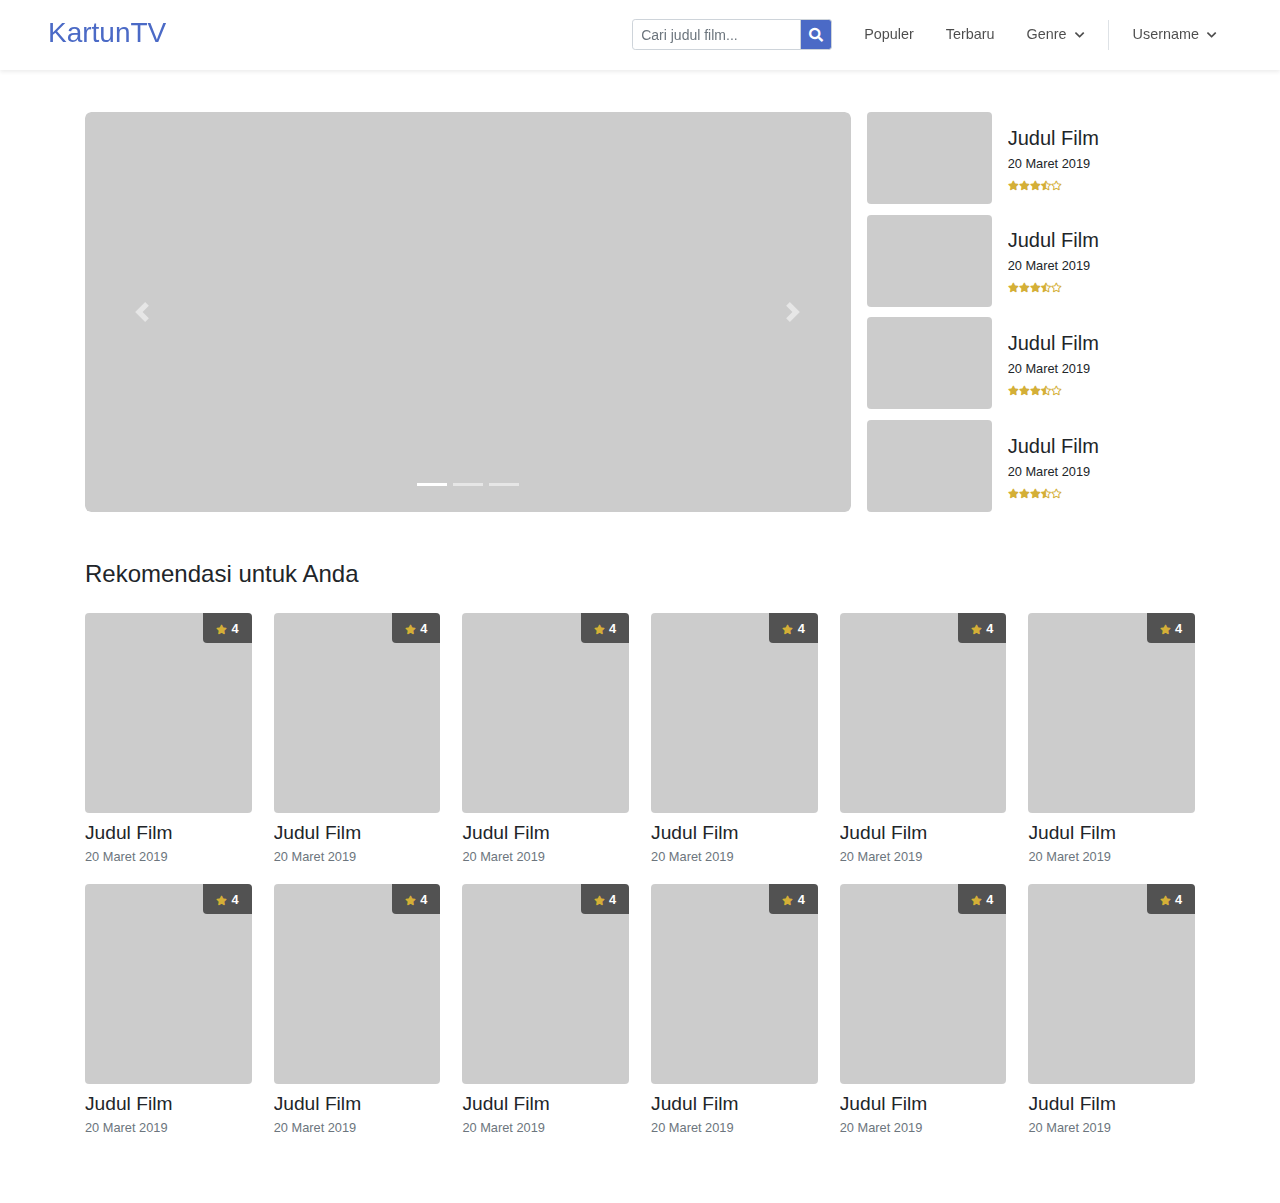
==== beranda.html @ fc555f21 "responsive feaetured movie" ====
<!DOCTYPE html>
<html lang="en">
<head>
    <meta charset="UTF-8">
    <meta name="viewport" content="width=device-width, initial-scale=1.0">
    <meta http-equiv="X-UA-Compatible" content="ie=edge">
    <title>KartunTV</title>
    <link rel="stylesheet" href="assets/css/bootstrap.min.css">
    <link rel="stylesheet" href="assets/css/fontawesome-all.css">
    <link rel="stylesheet" href="assets/css/style.css">
    <link rel="stylesheet" href="assets/css/beranda.css">
</head>
<body>
    <nav class="header shadow-sm position-fixed w-100">
        <div class="d-flex justify-content-between align-items-center px-md-5 pl-3 pr-2">
            <a href="#" class="title text-custom mb-1">KartunTV</a>
            <div class="nav align-items-center d-flex">
                <div class="input-group input-group-sm search-input mr-3 d-md-flex d-none">
                    <input type="text" class="form-control" placeholder="Cari judul film...">
                    <div class="input-group-append">
                        <span class="input-group-text bg-custom text-white">
                            <i class="fas fa-search"></i>
                        </span>
                    </div>
                </div>
                <button class="btn d-block d-md-none">
                    <i class="fas fa-search text-custom"></i>
                </button>
                <a href="#" class="link px-3 py-4 d-none d-lg-block">Populer</a>
                <a href="#" class="link px-3 py-4 d-none d-lg-block">Terbaru</a>
                <div class="link dropdown px-3 py-4 d-none d-lg-block">
                    <span>Genre</span>
                    <i class="fas fa-chevron-down fa-xs ml-1"></i>
                    <div class="item shadow-sm">
                        <a href="#" class="dropdown-link px-4 py-2 border-top">Aksi</a>
                        <a href="#" class="dropdown-link px-4 py-2 border-top">Komedi</a>
                        <a href="#" class="dropdown-link px-4 py-2 border-top">Edukasi</a>
                    </div>
                </div>
                <div class="divider border-right mx-2"></div>
                <div class="link dropdown px-3 py-4">
                    <span>Username</span>
                    <i class="fas fa-chevron-down fa-xs ml-1"></i>
                    <div class="item shadow-sm">
                        <a href="#" class="dropdown-link px-4 py-2 border-top">Pengaturan</a>
                        <a href="#" class="dropdown-link px-4 py-2 border-top">Keluar</a>
                    </div>
                </div>
                <button class="btn ml-1 d-block d-lg-none border btn-nav" onclick="toggleNav()">
                    <i class="fas fa-bars fa-lg text-custom"></i>
                </button>
            </div>
        </div>
        <div class="side-nav position-absolute border-top" id="sideNav">
            <div class="overlay position-absolute" onclick="toggleNav()"></div>
            <div class="content d-flex flex-column">
                <a href="#" class="link w-100 px-4 py-3">Populer</a>
                <a href="#" class="link w-100 px-4 py-3">Terbaru</a>
                <small class="text-muted px-4 pt-3">Genre</small>
                <a href="#" class="link w-100 pl-5 pr-4 py-3">Aksi</a>
                <a href="#" class="link w-100 pl-5 pr-4 py-3">Komedi</a>
                <a href="#" class="link w-100 pl-5 pr-4 py-3">Edukasi</a>
            </div>
        </div>
    </nav>
    <div class="featured container">
        <div class="d-flex flex-column flex-lg-row">
            <div id="featuredMovie" class="carousel slide main" data-ride="carousel">
                <ol class="carousel-indicators">
                    <li data-target="#featuredMovie" data-slide-to="0" class="active"></li>
                    <li data-target="#featuredMovie" data-slide-to="1"></li>
                    <li data-target="#featuredMovie" data-slide-to="2"></li>
                </ol>
                <div class="carousel-inner">
                    <div class="carousel-item active">
                        <div class="main bg-img w-100"
                            style="background-image: url(http://cdn1.nflximg.net/images/1557/4091557.jpg)">
                        </div>
                    </div>
                    <div class="carousel-item">
                        <div class="main bg-img w-100"
                            style="background-image: url(https://vignette.wikia.nocookie.net/nickelodeon/images/f/f8/The_Smudges_Title_Card.jpeg/revision/latest?cb=20160808200045)">
                        </div>
                    </div>
                    <div class="carousel-item">
                        <div class="main bg-img w-100"
                            style="background-image: url(http://1.bp.blogspot.com/-FWt-WCGWmu8/VaMGO7BkegI/AAAAAAAAKak/z5PeUdvuT08/s1600/tom-and-jerry-facebook-cover-01.jpg)">
                        </div>
                    </div>
                </div>
                <a class="carousel-control-prev" href="#featuredMovie" role="button" data-slide="prev">
                    <span class="carousel-control-prev-icon" aria-hidden="true"></span>
                    <span class="sr-only">Previous</span>
                </a>
                <a class="carousel-control-next" href="#featuredMovie" role="button" data-slide="next">
                    <span class="carousel-control-next-icon" aria-hidden="true"></span>
                    <span class="sr-only">Next</span>
                </a>
            </div>
            <div class="list ml-lg-3 mt-3 mt-lg-0 d-flex flex-lg-column justify-content-between flex-wrap flex-md-nowrap">
                <div class="item d-flex align-items-stretch flex-lg-row flex-column">
                    <div class="bg-img"></div>
                    <div class="overview ml-3 d-flex flex-column justify-content-center my-2">
                        <h5 class="title mb-1 text-truncate">Judul Film</h5>
                        <small class="text-truncate">20 Maret 2019</small>
                        <div class="d-flex mt-2">
                            <i class="fas fa-star star"></i>
                            <i class="fas fa-star star"></i>
                            <i class="fas fa-star star"></i>
                            <i class="fas fa-star-half-alt star"></i>
                            <i class="far fa-star star"></i>
                        </div>
                    </div>
                </div>
                <div class="item d-flex align-items-stretch flex-lg-row flex-column">
                    <div class="bg-img"></div>
                    <div class="overview ml-3 d-flex flex-column justify-content-center my-2">
                        <h5 class="title mb-1 text-truncate">Judul Film</h5>
                        <small class="text-truncate">20 Maret 2019</small>
                        <div class="d-flex mt-2">
                            <i class="fas fa-star star"></i>
                            <i class="fas fa-star star"></i>
                            <i class="fas fa-star star"></i>
                            <i class="fas fa-star-half-alt star"></i>
                            <i class="far fa-star star"></i>
                        </div>
                    </div>
                </div>
                <div class="item d-flex align-items-stretch flex-lg-row flex-column">
                    <div class="bg-img"></div>
                    <div class="overview ml-3 d-flex flex-column justify-content-center my-2">
                        <h5 class="title mb-1 text-truncate">Judul Film</h5>
                        <small class="text-truncate">20 Maret 2019</small>
                        <div class="d-flex mt-2">
                            <i class="fas fa-star star"></i>
                            <i class="fas fa-star star"></i>
                            <i class="fas fa-star star"></i>
                            <i class="fas fa-star-half-alt star"></i>
                            <i class="far fa-star star"></i>
                        </div>
                    </div>
                </div>
                <div class="item d-flex align-items-stretch flex-lg-row flex-column">
                    <div class="bg-img"></div>
                    <div class="overview ml-3 d-flex flex-column justify-content-center my-2">
                        <h5 class="title mb-1 text-truncate">Judul Film</h5>
                        <small class="text-truncate">20 Maret 2019</small>
                        <div class="d-flex mt-2">
                            <i class="fas fa-star star"></i>
                            <i class="fas fa-star star"></i>
                            <i class="fas fa-star star"></i>
                            <i class="fas fa-star-half-alt star"></i>
                            <i class="far fa-star star"></i>
                        </div>
                    </div>
                </div>
            </div>
        </div>
    </div>
    <div class="film container mt-5 mb-5">
        <h1 class="h4">Rekomendasi untuk Anda</h1>
        <div class="list d-flex flex-wrap justify-content-between mt-4">
            <div class="item mb-3">
                <div class="bg-img">
                    <div class="icon">
                        <i class="fas fa-star star"></i>
                        <small><b>4</b></small>
                    </div>
                </div>
                <h2 class="title mb-0 mt-2 text-truncate">Judul Film</h2>
                <small class="date text-muted">20 Maret 2019</small>
            </div>
            <div class="item mb-3">
                <div class="bg-img">
                    <div class="icon">
                        <i class="fas fa-star star"></i>
                        <small><b>4</b></small>
                    </div>
                </div>
                <h2 class="title mb-0 mt-2 text-truncate">Judul Film</h2>
                <small class="date text-muted">20 Maret 2019</small>
            </div>
            <div class="item mb-3">
                <div class="bg-img">
                    <div class="icon">
                        <i class="fas fa-star star"></i>
                        <small><b>4</b></small>
                    </div>
                </div>
                <h2 class="title mb-0 mt-2 text-truncate">Judul Film</h2>
                <small class="date text-muted">20 Maret 2019</small>
            </div>
            <div class="item mb-3">
                <div class="bg-img">
                    <div class="icon">
                        <i class="fas fa-star star"></i>
                        <small><b>4</b></small>
                    </div>
                </div>
                <h2 class="title mb-0 mt-2 text-truncate">Judul Film</h2>
                <small class="date text-muted">20 Maret 2019</small>
            </div>
            <div class="item mb-3">
                <div class="bg-img">
                    <div class="icon">
                        <i class="fas fa-star star"></i>
                        <small><b>4</b></small>
                    </div>
                </div>
                <h2 class="title mb-0 mt-2 text-truncate">Judul Film</h2>
                <small class="date text-muted">20 Maret 2019</small>
            </div>
            <div class="item mb-3">
                <div class="bg-img">
                    <div class="icon">
                        <i class="fas fa-star star"></i>
                        <small><b>4</b></small>
                    </div>
                </div>
                <h2 class="title mb-0 mt-2 text-truncate">Judul Film</h2>
                <small class="date text-muted">20 Maret 2019</small>
            </div>
            <div class="item mb-3">
                <div class="bg-img">
                    <div class="icon">
                        <i class="fas fa-star star"></i>
                        <small><b>4</b></small>
                    </div>
                </div>
                <h2 class="title mb-0 mt-2 text-truncate">Judul Film</h2>
                <small class="date text-muted">20 Maret 2019</small>
            </div>
            <div class="item mb-3">
                <div class="bg-img">
                    <div class="icon">
                        <i class="fas fa-star star"></i>
                        <small><b>4</b></small>
                    </div>
                </div>
                <h2 class="title mb-0 mt-2 text-truncate">Judul Film</h2>
                <small class="date text-muted">20 Maret 2019</small>
            </div>
            <div class="item mb-3">
                <div class="bg-img">
                    <div class="icon">
                        <i class="fas fa-star star"></i>
                        <small><b>4</b></small>
                    </div>
                </div>
                <h2 class="title mb-0 mt-2 text-truncate">Judul Film</h2>
                <small class="date text-muted">20 Maret 2019</small>
            </div>
            <div class="item mb-3">
                <div class="bg-img">
                    <div class="icon">
                        <i class="fas fa-star star"></i>
                        <small><b>4</b></small>
                    </div>
                </div>
                <h2 class="title mb-0 mt-2 text-truncate">Judul Film</h2>
                <small class="date text-muted">20 Maret 2019</small>
            </div>
            <div class="item mb-3">
                <div class="bg-img">
                    <div class="icon">
                        <i class="fas fa-star star"></i>
                        <small><b>4</b></small>
                    </div>
                </div>
                <h2 class="title mb-0 mt-2 text-truncate">Judul Film</h2>
                <small class="date text-muted">20 Maret 2019</small>
            </div>
            <div class="item mb-3">
                <div class="bg-img">
                    <div class="icon">
                        <i class="fas fa-star star"></i>
                        <small><b>4</b></small>
                    </div>
                </div>
                <h2 class="title mb-0 mt-2 text-truncate">Judul Film</h2>
                <small class="date text-muted">20 Maret 2019</small>
            </div>
        </div>
    </div>
    <script src="assets/js/jquery-3.4.1.min.js"></script>
    <script src="assets/js/popper.min.js"></script>
    <script src="assets/js/bootstrap.min.js"></script>
    <script src="assets/js/script.js"></script>
</body>
</html>
---- assets/css/style.css ----
:root {
    --primary-color: #4b6ac6;
}

.overlay {
    position: absolute;
    top: 0;
    left: 0;
    width: 100%;
    height: 100%;
    background-color: rgba(0, 0, 0, .4);
}

.text-custom {
    color: var(--primary-color);
}

.bg-custom {
    background-color: var(--primary-color);
}

.bg-img {
    background-size: cover;
    background-position: center;
    background-color: rgba(0,0,0,.2);
}

.star {
    font-size: .6rem;
    color:	rgb(212,175,55);
}

.star-lg {
    font-size: .8rem;
    color:	rgb(212,175,55);
}

.header {
    background-color: white;
    z-index: 98;
}

.header .title {
    font-size: 1.75rem;
    font-weight: 500;
}

.header .title:hover {
    text-decoration: none;
    color: var(--primary-color);
}

.header .link {
    font-size: .9rem;
    color: rgba(0,0,0,.7);
    cursor: pointer;
}

.header .link:hover {
    text-decoration: none;
    color: var(--primary-color);
}

.header .search-input {
    width: 200px;
}

.header .divider {
    height: 30px;
}

.header .dropdown {
    position: relative;
}

.header .dropdown .item {
    position: absolute;
    visibility: hidden;
    opacity: 0;
    transform: translateY(-6px);
    border-radius: 0 0 6px 6px;
    transition: 300ms;
    top: 100%;
    left: 0;
    right: 0;
    margin: auto;
}

.header .dropdown:hover .item {
    visibility: visible;
    opacity: 1;
    transform: translateY(0);
    background-color: white;
}

.header .dropdown-link {
    display: block;
    color: rgba(0,0,0,.7);
}

.header .dropdown-link:hover {
    text-decoration: none;
    color: var(--primary-color);
}

.header .btn-nav {
    border-radius: 4px;
}

.header .side-nav {
    width: 100%;
    height: 100vh;
    transition: 500ms;
    visibility: hidden;
    opacity: 0;
}

.header .side-nav.active {
    visibility: visible;
    opacity: 1;
}

.header .side-nav .content {
    background-color: white;
    width: 70%;
    max-width: 300px;
    position: absolute;
    right: -300px;
    height: 100%;
    transition: 500ms;
}

.header .side-nav.active .content {
    right: 0;
}

.film .item {
    width: 15%;
}

.film .item .bg-img {
    border-radius: 4px;
    height: 200px;
    position: relative;
    overflow: hidden;
}

.film .item .bg-img .icon {
    position: absolute;
    right: 0;
    padding: .2rem .8rem;
    background-color: rgba(0, 0, 0, .6);
    color: white;
    border-radius: 0 0 0 4px;
}

.film .item .title {
    font-size: 1.2rem;
}

html {
  font-size: .8rem;
}

@media (min-width: 576px) {
    
}

@media (min-width: 768px) {
    html {
        font-size: .9rem;
    }
}

@media (min-width: 992px) {
    html {
        font-size: 1rem;
    }

    .header .side-nav {
        visibility: hidden !important;
        opacity: 0 !important;
    }

    .header .side-nav .content {
        right: -300px !important;
    }
}

@media (max-width: 991px) {
    .film .item {
        width: 30%;
    }

    .film .item .bg-img {
        height: 240px;
    }
}

@media (max-width: 767px) {
    .film .item .bg-img {
        height: 200px;
    }
}

@media (max-width: 575px) {
    .film .item {
        width: 47%;
    }

    .film .item .bg-img {
        height: 55vw;
    }
}
---- assets/css/beranda.css ----
.featured {
    padding-top: 7rem;
}

.featured .main {
    border-radius: 6px;
    width: 70%;
    height: 400px;
    position: relative;
    overflow: hidden;
}

.featured .list {
    width: 30%;
}

.featured .item .bg-img {
    width: 40%;
    min-height: 92px;
    border-radius: 4px;
}

.featured .item .overview {
    width: 60%;
}

@media (max-width: 991px) {
    .featured .main, .featured .list {
        width: 100%;
    }

    .featured .item {
        width: 23%;
    }

    .featured .item .bg-img {
        width: 100%;
    }
}

@media (max-width: 767px) {
    .featured .main {
        height: 300px;
    }

    .featured .item .bg-img {
        min-height: 80px;
    }
}

@media (max-width: 575px) {
    .featured .main {
        height: 50vw;
    }

    .featured .list .item {
        width: 48%;
    }

    .featured .item .bg-img {
        min-height: 25vw;
    }
}
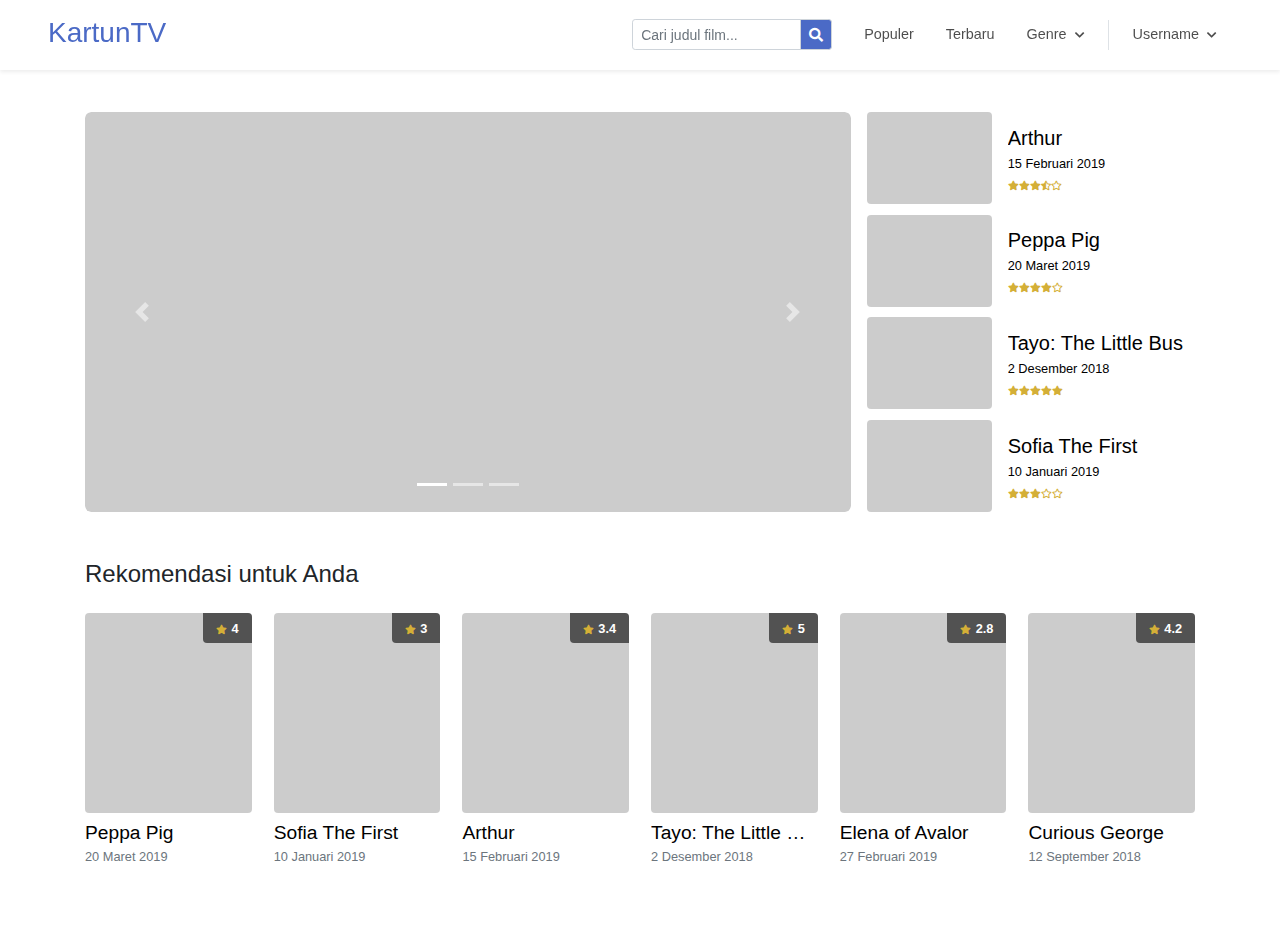
==== commit 592f9de4: "fetch data from db.json on beranda" ====
--- a/beranda.html
+++ b/beranda.html
@@ -65,11 +65,11 @@
     </nav>
     <div class="featured container">
         <div class="d-flex flex-column flex-lg-row">
-            <div id="featuredMovie" class="carousel slide main" data-ride="carousel">
+            <div id="featuredCarousel" class="carousel slide main" data-ride="carousel">
                 <ol class="carousel-indicators">
-                    <li data-target="#featuredMovie" data-slide-to="0" class="active"></li>
-                    <li data-target="#featuredMovie" data-slide-to="1"></li>
-                    <li data-target="#featuredMovie" data-slide-to="2"></li>
+                    <li data-target="#featuredCarousel" data-slide-to="0" class="active"></li>
+                    <li data-target="#featuredCarousel" data-slide-to="1"></li>
+                    <li data-target="#featuredCarousel" data-slide-to="2"></li>
                 </ol>
                 <div class="carousel-inner">
                     <div class="carousel-item active">
@@ -88,16 +88,16 @@
                         </div>
                     </div>
                 </div>
-                <a class="carousel-control-prev" href="#featuredMovie" role="button" data-slide="prev">
+                <a class="carousel-control-prev" href="#featuredCarousel" role="button" data-slide="prev">
                     <span class="carousel-control-prev-icon" aria-hidden="true"></span>
                     <span class="sr-only">Previous</span>
                 </a>
-                <a class="carousel-control-next" href="#featuredMovie" role="button" data-slide="next">
+                <a class="carousel-control-next" href="#featuredCarousel" role="button" data-slide="next">
                     <span class="carousel-control-next-icon" aria-hidden="true"></span>
                     <span class="sr-only">Next</span>
                 </a>
             </div>
-            <div class="list ml-lg-3 mt-3 mt-lg-0 d-flex flex-lg-column justify-content-between flex-wrap flex-md-nowrap">
+            <div class="list ml-lg-3 mt-3 mt-lg-0 d-flex flex-lg-column justify-content-between flex-wrap flex-md-nowrap" id="featuredMovie">
                 <div class="item d-flex align-items-stretch flex-lg-row flex-column">
                     <div class="bg-img"></div>
                     <div class="overview ml-3 d-flex flex-column justify-content-center my-2">
@@ -159,122 +159,122 @@
     </div>
     <div class="film container mt-5 mb-5">
         <h1 class="h4">Rekomendasi untuk Anda</h1>
-        <div class="list d-flex flex-wrap justify-content-between mt-4">
-            <div class="item mb-3">
-                <div class="bg-img">
-                    <div class="icon">
-                        <i class="fas fa-star star"></i>
-                        <small><b>4</b></small>
-                    </div>
-                </div>
-                <h2 class="title mb-0 mt-2 text-truncate">Judul Film</h2>
-                <small class="date text-muted">20 Maret 2019</small>
-            </div>
-            <div class="item mb-3">
-                <div class="bg-img">
-                    <div class="icon">
-                        <i class="fas fa-star star"></i>
-                        <small><b>4</b></small>
-                    </div>
-                </div>
-                <h2 class="title mb-0 mt-2 text-truncate">Judul Film</h2>
-                <small class="date text-muted">20 Maret 2019</small>
-            </div>
-            <div class="item mb-3">
-                <div class="bg-img">
-                    <div class="icon">
-                        <i class="fas fa-star star"></i>
-                        <small><b>4</b></small>
-                    </div>
-                </div>
-                <h2 class="title mb-0 mt-2 text-truncate">Judul Film</h2>
-                <small class="date text-muted">20 Maret 2019</small>
-            </div>
-            <div class="item mb-3">
-                <div class="bg-img">
-                    <div class="icon">
-                        <i class="fas fa-star star"></i>
-                        <small><b>4</b></small>
-                    </div>
-                </div>
-                <h2 class="title mb-0 mt-2 text-truncate">Judul Film</h2>
-                <small class="date text-muted">20 Maret 2019</small>
-            </div>
-            <div class="item mb-3">
-                <div class="bg-img">
-                    <div class="icon">
-                        <i class="fas fa-star star"></i>
-                        <small><b>4</b></small>
-                    </div>
-                </div>
-                <h2 class="title mb-0 mt-2 text-truncate">Judul Film</h2>
-                <small class="date text-muted">20 Maret 2019</small>
-            </div>
-            <div class="item mb-3">
-                <div class="bg-img">
-                    <div class="icon">
-                        <i class="fas fa-star star"></i>
-                        <small><b>4</b></small>
-                    </div>
-                </div>
-                <h2 class="title mb-0 mt-2 text-truncate">Judul Film</h2>
-                <small class="date text-muted">20 Maret 2019</small>
-            </div>
-            <div class="item mb-3">
-                <div class="bg-img">
-                    <div class="icon">
-                        <i class="fas fa-star star"></i>
-                        <small><b>4</b></small>
-                    </div>
-                </div>
-                <h2 class="title mb-0 mt-2 text-truncate">Judul Film</h2>
-                <small class="date text-muted">20 Maret 2019</small>
-            </div>
-            <div class="item mb-3">
-                <div class="bg-img">
-                    <div class="icon">
-                        <i class="fas fa-star star"></i>
-                        <small><b>4</b></small>
-                    </div>
-                </div>
-                <h2 class="title mb-0 mt-2 text-truncate">Judul Film</h2>
-                <small class="date text-muted">20 Maret 2019</small>
-            </div>
-            <div class="item mb-3">
-                <div class="bg-img">
-                    <div class="icon">
-                        <i class="fas fa-star star"></i>
-                        <small><b>4</b></small>
-                    </div>
-                </div>
-                <h2 class="title mb-0 mt-2 text-truncate">Judul Film</h2>
-                <small class="date text-muted">20 Maret 2019</small>
-            </div>
-            <div class="item mb-3">
-                <div class="bg-img">
-                    <div class="icon">
-                        <i class="fas fa-star star"></i>
-                        <small><b>4</b></small>
-                    </div>
-                </div>
-                <h2 class="title mb-0 mt-2 text-truncate">Judul Film</h2>
-                <small class="date text-muted">20 Maret 2019</small>
-            </div>
-            <div class="item mb-3">
-                <div class="bg-img">
-                    <div class="icon">
-                        <i class="fas fa-star star"></i>
-                        <small><b>4</b></small>
-                    </div>
-                </div>
-                <h2 class="title mb-0 mt-2 text-truncate">Judul Film</h2>
-                <small class="date text-muted">20 Maret 2019</small>
-            </div>
-            <div class="item mb-3">
-                <div class="bg-img">
-                    <div class="icon">
-                        <i class="fas fa-star star"></i>
-                        <small><b>4</b></small>
+        <div class="list d-flex flex-wrap justify-content-between mt-4" id="recommendedMovie">
+            <div class="item mb-3">
+                <div class="bg-img">
+                    <div class="icon">
+                        <i class="fas fa-star star"></i>
+                        <small><b>-</b></small>
+                    </div>
+                </div>
+                <h2 class="title mb-0 mt-2 text-truncate">Judul Film</h2>
+                <small class="date text-muted">20 Maret 2019</small>
+            </div>
+            <div class="item mb-3">
+                <div class="bg-img">
+                    <div class="icon">
+                        <i class="fas fa-star star"></i>
+                        <small><b>-</b></small>
+                    </div>
+                </div>
+                <h2 class="title mb-0 mt-2 text-truncate">Judul Film</h2>
+                <small class="date text-muted">20 Maret 2019</small>
+            </div>
+            <div class="item mb-3">
+                <div class="bg-img">
+                    <div class="icon">
+                        <i class="fas fa-star star"></i>
+                        <small><b>-</b></small>
+                    </div>
+                </div>
+                <h2 class="title mb-0 mt-2 text-truncate">Judul Film</h2>
+                <small class="date text-muted">20 Maret 2019</small>
+            </div>
+            <div class="item mb-3">
+                <div class="bg-img">
+                    <div class="icon">
+                        <i class="fas fa-star star"></i>
+                        <small><b>-</b></small>
+                    </div>
+                </div>
+                <h2 class="title mb-0 mt-2 text-truncate">Judul Film</h2>
+                <small class="date text-muted">20 Maret 2019</small>
+            </div>
+            <div class="item mb-3">
+                <div class="bg-img">
+                    <div class="icon">
+                        <i class="fas fa-star star"></i>
+                        <small><b>-</b></small>
+                    </div>
+                </div>
+                <h2 class="title mb-0 mt-2 text-truncate">Judul Film</h2>
+                <small class="date text-muted">20 Maret 2019</small>
+            </div>
+            <div class="item mb-3">
+                <div class="bg-img">
+                    <div class="icon">
+                        <i class="fas fa-star star"></i>
+                        <small><b>-</b></small>
+                    </div>
+                </div>
+                <h2 class="title mb-0 mt-2 text-truncate">Judul Film</h2>
+                <small class="date text-muted">20 Maret 2019</small>
+            </div>
+            <div class="item mb-3">
+                <div class="bg-img">
+                    <div class="icon">
+                        <i class="fas fa-star star"></i>
+                        <small><b>-</b></small>
+                    </div>
+                </div>
+                <h2 class="title mb-0 mt-2 text-truncate">Judul Film</h2>
+                <small class="date text-muted">20 Maret 2019</small>
+            </div>
+            <div class="item mb-3">
+                <div class="bg-img">
+                    <div class="icon">
+                        <i class="fas fa-star star"></i>
+                        <small><b>-</b></small>
+                    </div>
+                </div>
+                <h2 class="title mb-0 mt-2 text-truncate">Judul Film</h2>
+                <small class="date text-muted">20 Maret 2019</small>
+            </div>
+            <div class="item mb-3">
+                <div class="bg-img">
+                    <div class="icon">
+                        <i class="fas fa-star star"></i>
+                        <small><b>-</b></small>
+                    </div>
+                </div>
+                <h2 class="title mb-0 mt-2 text-truncate">Judul Film</h2>
+                <small class="date text-muted">20 Maret 2019</small>
+            </div>
+            <div class="item mb-3">
+                <div class="bg-img">
+                    <div class="icon">
+                        <i class="fas fa-star star"></i>
+                        <small><b>-</b></small>
+                    </div>
+                </div>
+                <h2 class="title mb-0 mt-2 text-truncate">Judul Film</h2>
+                <small class="date text-muted">20 Maret 2019</small>
+            </div>
+            <div class="item mb-3">
+                <div class="bg-img">
+                    <div class="icon">
+                        <i class="fas fa-star star"></i>
+                        <small><b>-</b></small>
+                    </div>
+                </div>
+                <h2 class="title mb-0 mt-2 text-truncate">Judul Film</h2>
+                <small class="date text-muted">20 Maret 2019</small>
+            </div>
+            <div class="item mb-3">
+                <div class="bg-img">
+                    <div class="icon">
+                        <i class="fas fa-star star"></i>
+                        <small><b>-</b></small>
                     </div>
                 </div>
                 <h2 class="title mb-0 mt-2 text-truncate">Judul Film</h2>
@@ -286,5 +286,38 @@
     <script src="assets/js/popper.min.js"></script>
     <script src="assets/js/bootstrap.min.js"></script>
     <script src="assets/js/script.js"></script>
+    <script>
+        $(document).ready(getData());
+
+        function getData() {
+            $.ajax({
+                url: 'db.json',
+                type: 'GET',
+                dataType: 'json',
+                success: (data) => {
+                    let featuredMovies = '';
+                    featuredData = getRandom(data.movies, 4);
+                    featuredData.forEach(movie => {
+                        const star = generateStar(movie.rating);
+    
+                        featuredMovies += `
+                            <a href="#" class="item d-flex align-items-stretch flex-lg-row flex-column">
+                                <div class="bg-img" style="background-image: url(${movie.img})"></div>
+                                <div class="overview ml-3 d-flex flex-column justify-content-center my-2">
+                                    <h5 class="title mb-1 text-truncate">${movie.title}</h5>
+                                    <small class="text-truncate">${movie.date}</small>
+                                    <div class="d-flex mt-2">${star}</div>
+                                </div>
+                            </a>
+                        `;
+                    });
+                    $('#featuredMovie').html(featuredMovies);
+    
+                    const recommendedMovies = generateMovieList(data.movies, 6);
+                    $('#recommendedMovie').html(recommendedMovies);
+                }
+            });
+        }
+    </script>
 </body>
 </html>--- a/assets/css/style.css
+++ b/assets/css/style.css
@@ -1,5 +1,6 @@
 :root {
     --primary-color: #4b6ac6;
+    --primary-dark-color: #3b539b;
 }
 
 .overlay {
@@ -13,6 +14,16 @@
 
 .text-custom {
     color: var(--primary-color);
+}
+
+.btn-custom {
+    background-color: var(--primary-color);
+    color: white;
+}
+
+.btn-custom:hover {
+    background-color: var(--primary-dark-color);
+    color: white;
 }
 
 .bg-custom {
@@ -136,6 +147,11 @@
 
 .film .item {
     width: 15%;
+    color: black;
+}
+
+.film .item:hover {
+    text-decoration: none;
 }
 
 .film .item .bg-img {
@@ -143,6 +159,12 @@
     height: 200px;
     position: relative;
     overflow: hidden;
+    transition: box-shadow 400ms, transform 400ms;
+}
+
+.film .item:hover .bg-img {
+    box-shadow: 0 .5rem 1rem rgba(0,0,0,.15);
+    transform: translateY(-3px);
 }
 
 .film .item .bg-img .icon {
--- a/assets/css/beranda.css
+++ b/assets/css/beranda.css
@@ -14,10 +14,24 @@
     width: 30%;
 }
 
+.featured .item {
+    color: black;
+}
+
+.featured .item:hover {
+    text-decoration: none;
+}
+
 .featured .item .bg-img {
     width: 40%;
     min-height: 92px;
     border-radius: 4px;
+    transition: box-shadow 400ms, transform 400ms;
+}
+
+.featured .item:hover .bg-img {
+    box-shadow: 0 .5rem 1rem rgba(0,0,0,.15);
+    transform: translateY(-3px);
 }
 
 .featured .item .overview {
@@ -39,6 +53,10 @@
 }
 
 @media (max-width: 767px) {
+    .featured {
+        padding-top: 5.6rem;
+    }
+
     .featured .main {
         height: 300px;
     }
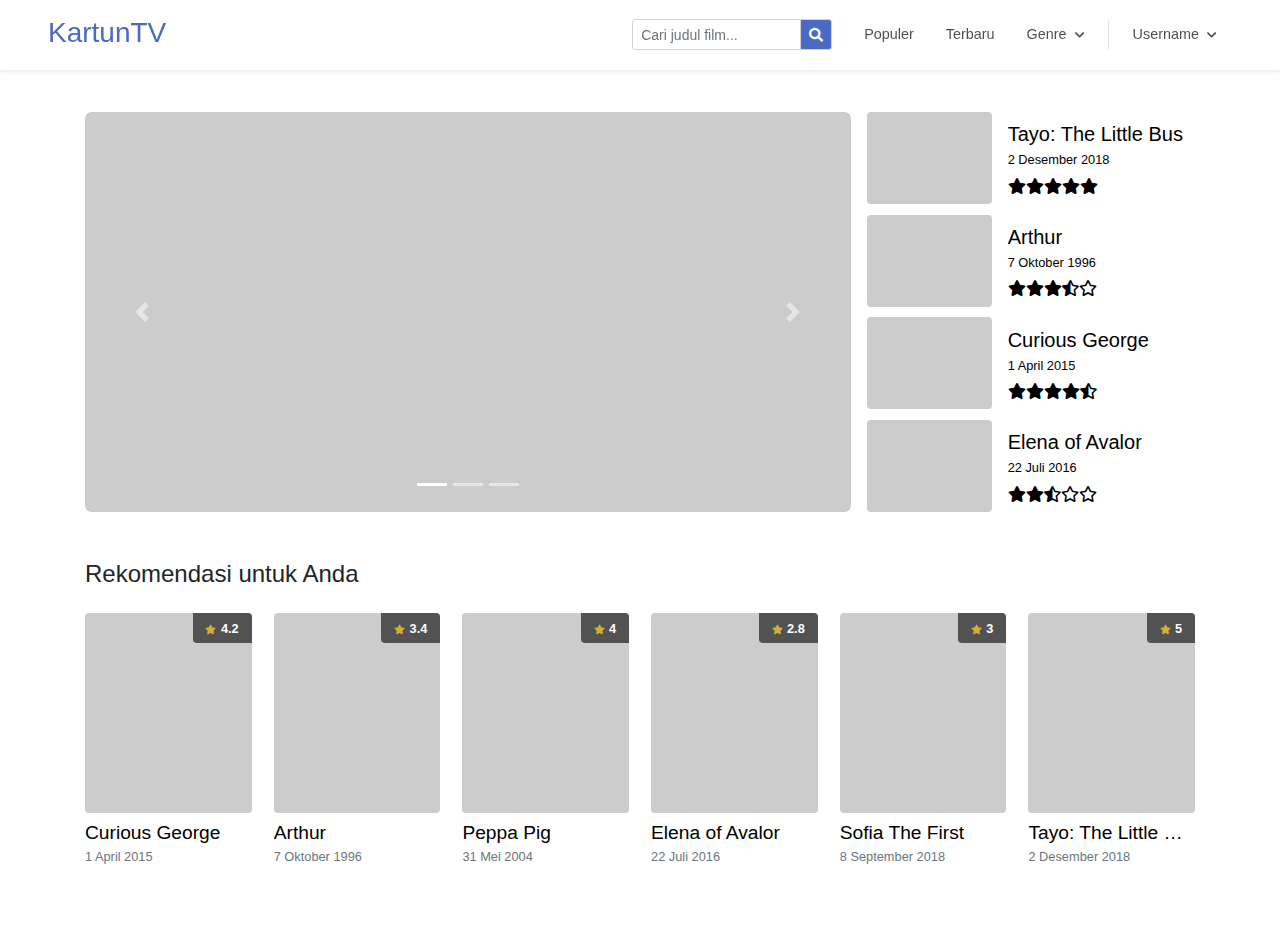
==== commit bdd61abc: "dynamic watch-film" ====
--- a/beranda.html
+++ b/beranda.html
@@ -287,21 +287,21 @@
     <script src="assets/js/bootstrap.min.js"></script>
     <script src="assets/js/script.js"></script>
     <script>
-        $(document).ready(getData());
+        $(document).ready(loadData());
 
-        function getData() {
+        function loadData() {
             $.ajax({
                 url: 'db.json',
                 type: 'GET',
                 dataType: 'json',
                 success: (data) => {
                     let featuredMovies = '';
-                    featuredData = getRandom(data.movies, 4);
+                    const featuredData = getRandom(data.movies, 4);
                     featuredData.forEach(movie => {
                         const star = generateStar(movie.rating);
     
                         featuredMovies += `
-                            <a href="#" class="item d-flex align-items-stretch flex-lg-row flex-column">
+                            <a href="watch-film.html?id=${movie.id}" class="item d-flex align-items-stretch flex-lg-row flex-column">
                                 <div class="bg-img" style="background-image: url(${movie.img})"></div>
                                 <div class="overview ml-3 d-flex flex-column justify-content-center my-2">
                                     <h5 class="title mb-1 text-truncate">${movie.title}</h5>
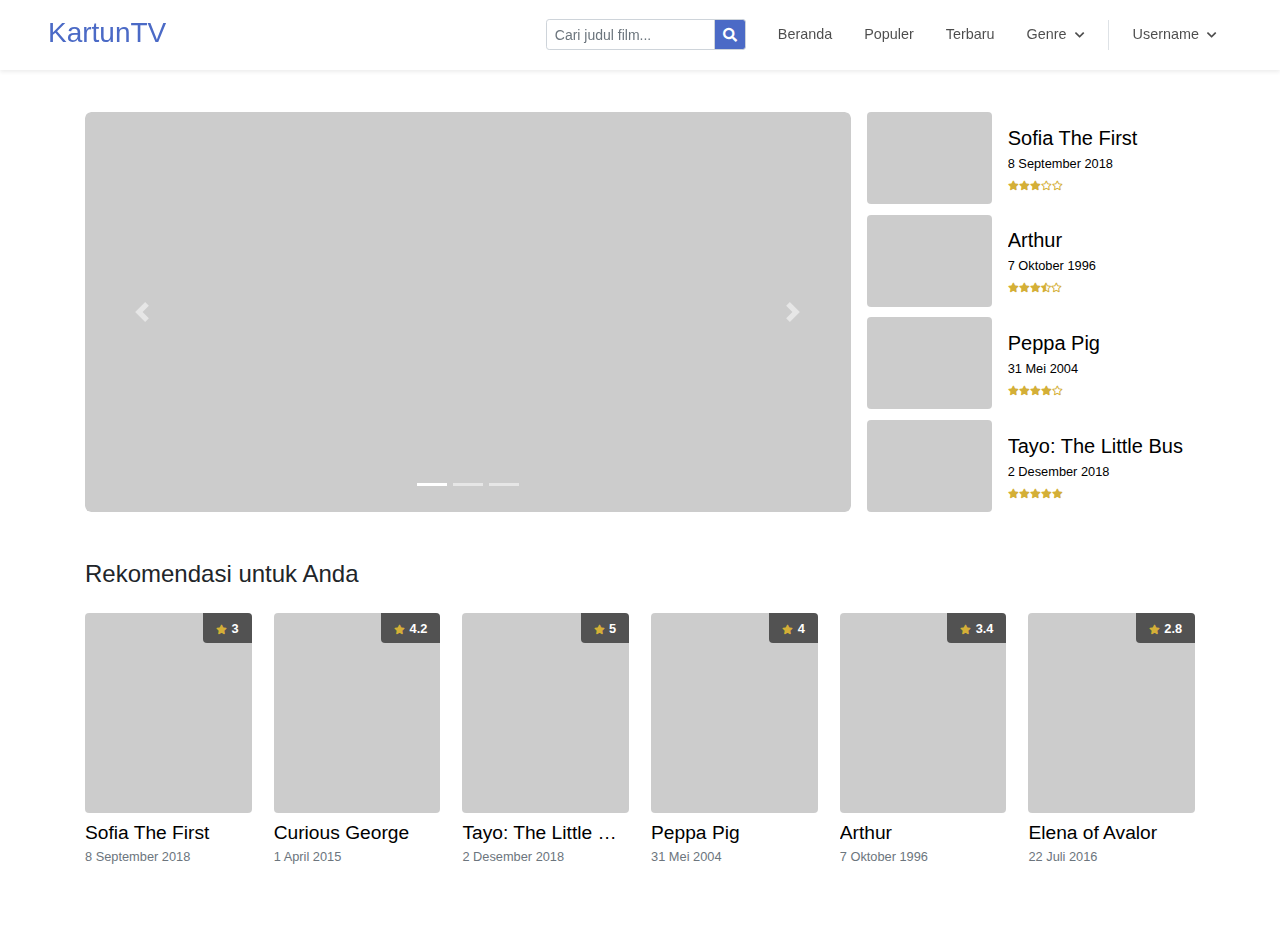
==== commit d118ee2a: "minor fix" ====
--- a/beranda.html
+++ b/beranda.html
@@ -26,13 +26,14 @@
                 <button class="btn d-block d-md-none">
                     <i class="fas fa-search text-custom"></i>
                 </button>
+                <a href="#" class="link px-3 py-4 d-none d-lg-block">Beranda</a>
                 <a href="#" class="link px-3 py-4 d-none d-lg-block">Populer</a>
                 <a href="#" class="link px-3 py-4 d-none d-lg-block">Terbaru</a>
                 <div class="link dropdown px-3 py-4 d-none d-lg-block">
                     <span>Genre</span>
                     <i class="fas fa-chevron-down fa-xs ml-1"></i>
                     <div class="item shadow-sm">
-                        <a href="#" class="dropdown-link px-4 py-2 border-top">Aksi</a>
+                        <a href="#" class="dropdown-link px-4 py-2 border-top">Petualangan</a>
                         <a href="#" class="dropdown-link px-4 py-2 border-top">Komedi</a>
                         <a href="#" class="dropdown-link px-4 py-2 border-top">Edukasi</a>
                     </div>
@@ -54,10 +55,11 @@
         <div class="side-nav position-absolute border-top" id="sideNav">
             <div class="overlay position-absolute" onclick="toggleNav()"></div>
             <div class="content d-flex flex-column">
+                <a href="#" class="link w-100 px-4 py-3">Beranda</a>
                 <a href="#" class="link w-100 px-4 py-3">Populer</a>
                 <a href="#" class="link w-100 px-4 py-3">Terbaru</a>
                 <small class="text-muted px-4 pt-3">Genre</small>
-                <a href="#" class="link w-100 pl-5 pr-4 py-3">Aksi</a>
+                <a href="#" class="link w-100 pl-5 pr-4 py-3">Petualangan</a>
                 <a href="#" class="link w-100 pl-5 pr-4 py-3">Komedi</a>
                 <a href="#" class="link w-100 pl-5 pr-4 py-3">Edukasi</a>
             </div>
--- a/assets/css/style.css
+++ b/assets/css/style.css
@@ -92,7 +92,6 @@
     border-radius: 0 0 6px 6px;
     transition: 300ms;
     top: 100%;
-    left: 0;
     right: 0;
     margin: auto;
 }
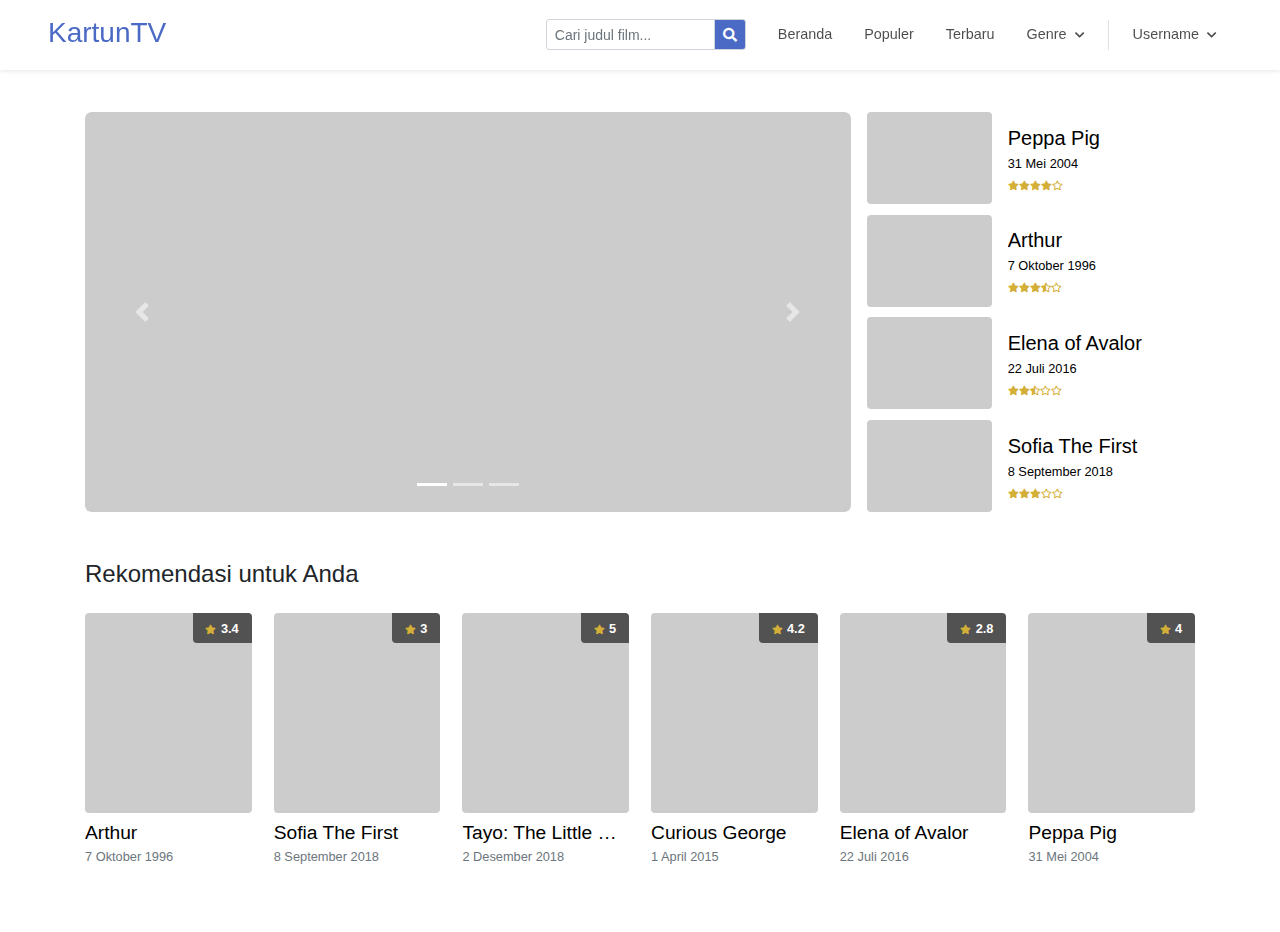
==== commit 62ffc45e: "updating register layout" ====
--- a/beranda.html
+++ b/beranda.html
@@ -315,7 +315,7 @@
                     });
                     $('#featuredMovie').html(featuredMovies);
     
-                    const recommendedMovies = generateMovieList(data.movies, 6);
+                    const recommendedMovies = generateMovieList(data.movies, data.movies.length);
                     $('#recommendedMovie').html(recommendedMovies);
                 }
             });
--- a/assets/css/style.css
+++ b/assets/css/style.css
@@ -12,6 +12,14 @@
     background-color: rgba(0, 0, 0, .4);
 }
 
+.hover-underline:hover {
+    text-decoration: underline;
+}
+
+.cursor-pointer {
+    cursor: pointer;
+}
+
 .text-custom {
     color: var(--primary-color);
 }
@@ -65,11 +73,30 @@
     font-size: .9rem;
     color: rgba(0,0,0,.7);
     cursor: pointer;
+    position: relative;
 }
 
 .header .link:hover {
     text-decoration: none;
     color: var(--primary-color);
+}
+
+.header .link::after {
+    content: "";
+    position: absolute;
+    bottom: 0;
+    left: 0;
+    right: 0;
+    margin: auto;
+    width: 0;
+    height: 2px;
+    background-color: var(--primary-color);
+    border-radius: 5px 5px 0 0;
+    transition: 300ms;
+}
+
+.header .link:hover::after {
+    width: 100%;
 }
 
 .header .search-input {
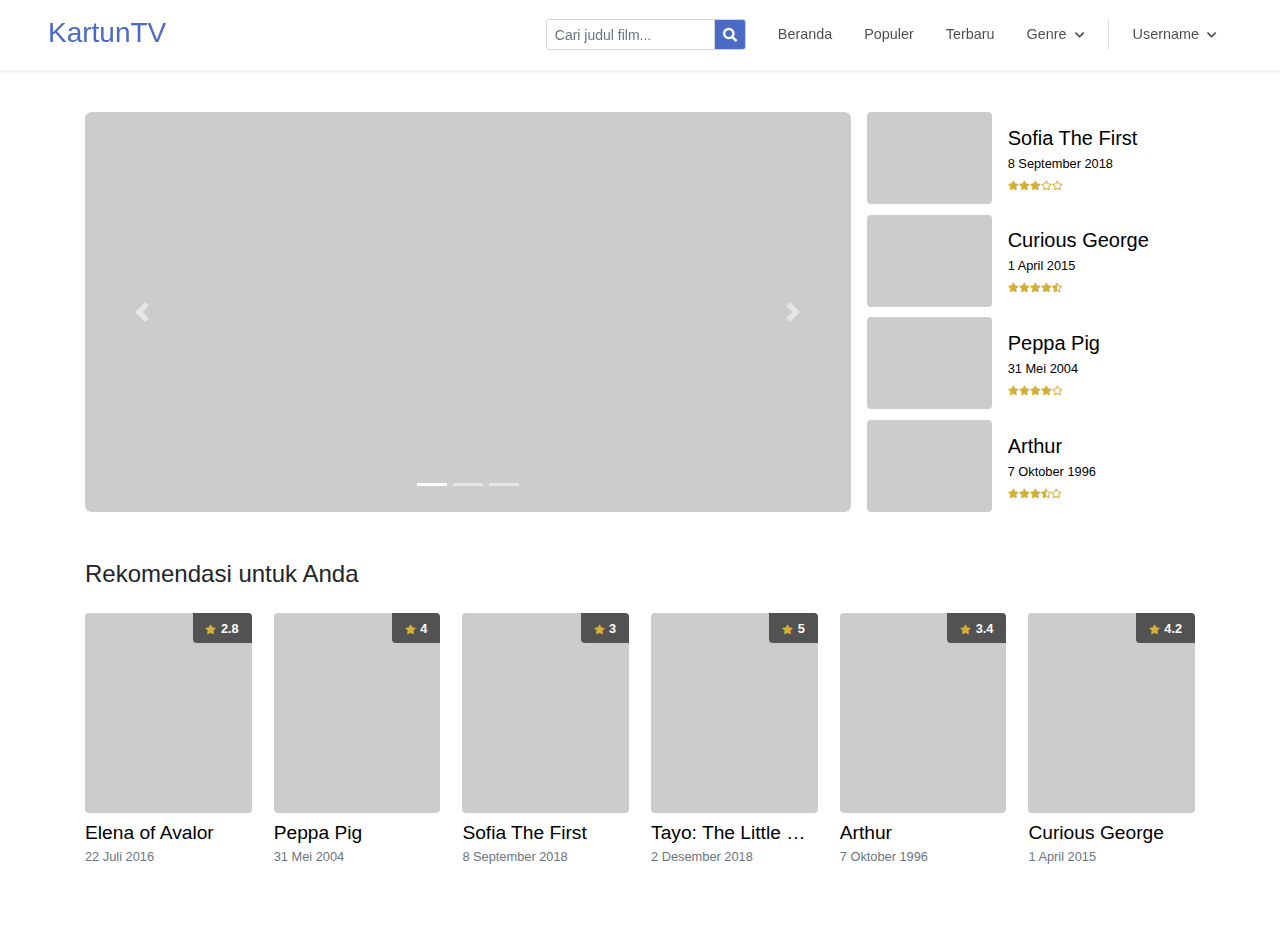
==== commit 77229934: "index page" ====
--- a/beranda.html
+++ b/beranda.html
@@ -44,7 +44,7 @@
                     <i class="fas fa-chevron-down fa-xs ml-1"></i>
                     <div class="item shadow-sm">
                         <a href="#" class="dropdown-link px-4 py-2 border-top">Pengaturan</a>
-                        <a href="#" class="dropdown-link px-4 py-2 border-top">Keluar</a>
+                        <a href="./" class="dropdown-link px-4 py-2 border-top">Keluar</a>
                     </div>
                 </div>
                 <button class="btn ml-1 d-block d-lg-none border btn-nav" onclick="toggleNav()">
--- a/assets/css/style.css
+++ b/assets/css/style.css
@@ -142,6 +142,7 @@
 
 .header .btn-nav {
     border-radius: 4px;
+    margin-right: 1rem;
 }
 
 .header .side-nav {
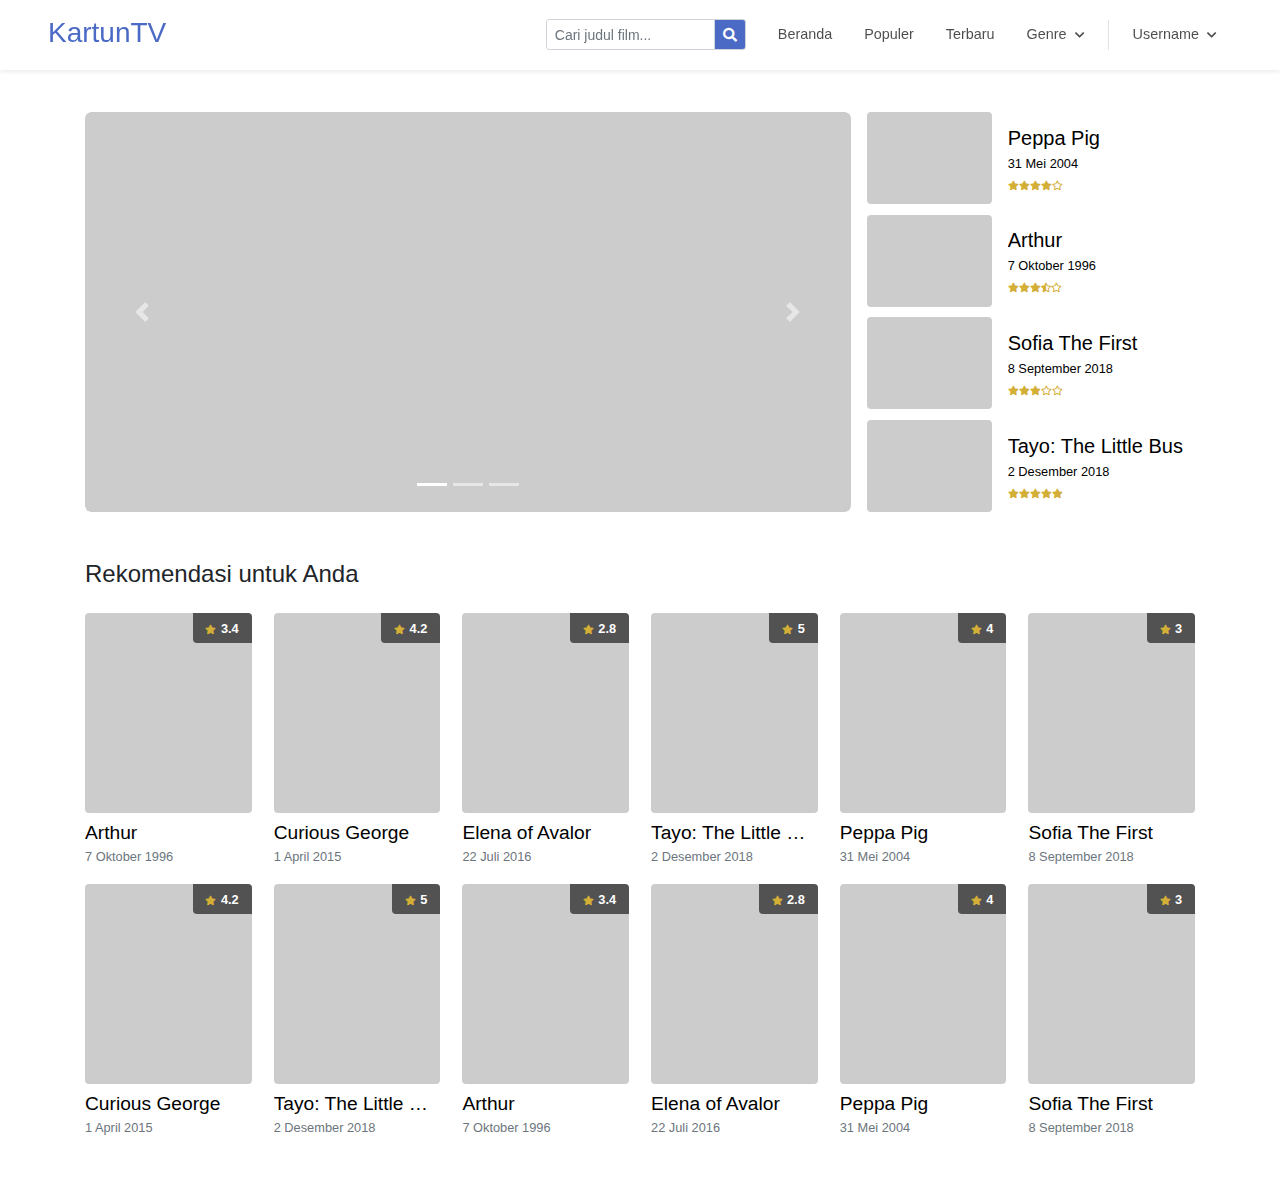
==== commit 30dc3a44: "login" ====
--- a/beranda.html
+++ b/beranda.html
@@ -283,6 +283,7 @@
                 <small class="date text-muted">20 Maret 2019</small>
             </div>
         </div>
+        <div class="list d-flex flex-wrap justify-content-between" id="recommendedMovie2"></div>
     </div>
     <script src="assets/js/jquery-3.4.1.min.js"></script>
     <script src="assets/js/popper.min.js"></script>
@@ -303,7 +304,7 @@
                         const star = generateStar(movie.rating);
     
                         featuredMovies += `
-                            <a href="watch-film.html?id=${movie.id}" class="item d-flex align-items-stretch flex-lg-row flex-column">
+                            <a href="watch-film.html?id=${movie.id}" class="item d-flex align-items-stretch flex-lg-row flex-column mb-sm-0 mb-2">
                                 <div class="bg-img" style="background-image: url(${movie.img})"></div>
                                 <div class="overview ml-3 d-flex flex-column justify-content-center my-2">
                                     <h5 class="title mb-1 text-truncate">${movie.title}</h5>
@@ -317,6 +318,8 @@
     
                     const recommendedMovies = generateMovieList(data.movies, data.movies.length);
                     $('#recommendedMovie').html(recommendedMovies);
+                    const recommendedMovies2 = generateMovieList(data.movies, data.movies.length);
+                    $('#recommendedMovie2').html(recommendedMovies2);
                 }
             });
         }
--- a/assets/css/style.css
+++ b/assets/css/style.css
@@ -142,7 +142,7 @@
 
 .header .btn-nav {
     border-radius: 4px;
-    margin-right: 1rem;
+    margin-right: .6rem;
 }
 
 .header .side-nav {
@@ -244,6 +244,10 @@
     .film .item .bg-img {
         height: 240px;
     }
+
+    .header .link::after {
+        right: auto;
+    }
 }
 
 @media (max-width: 767px) {
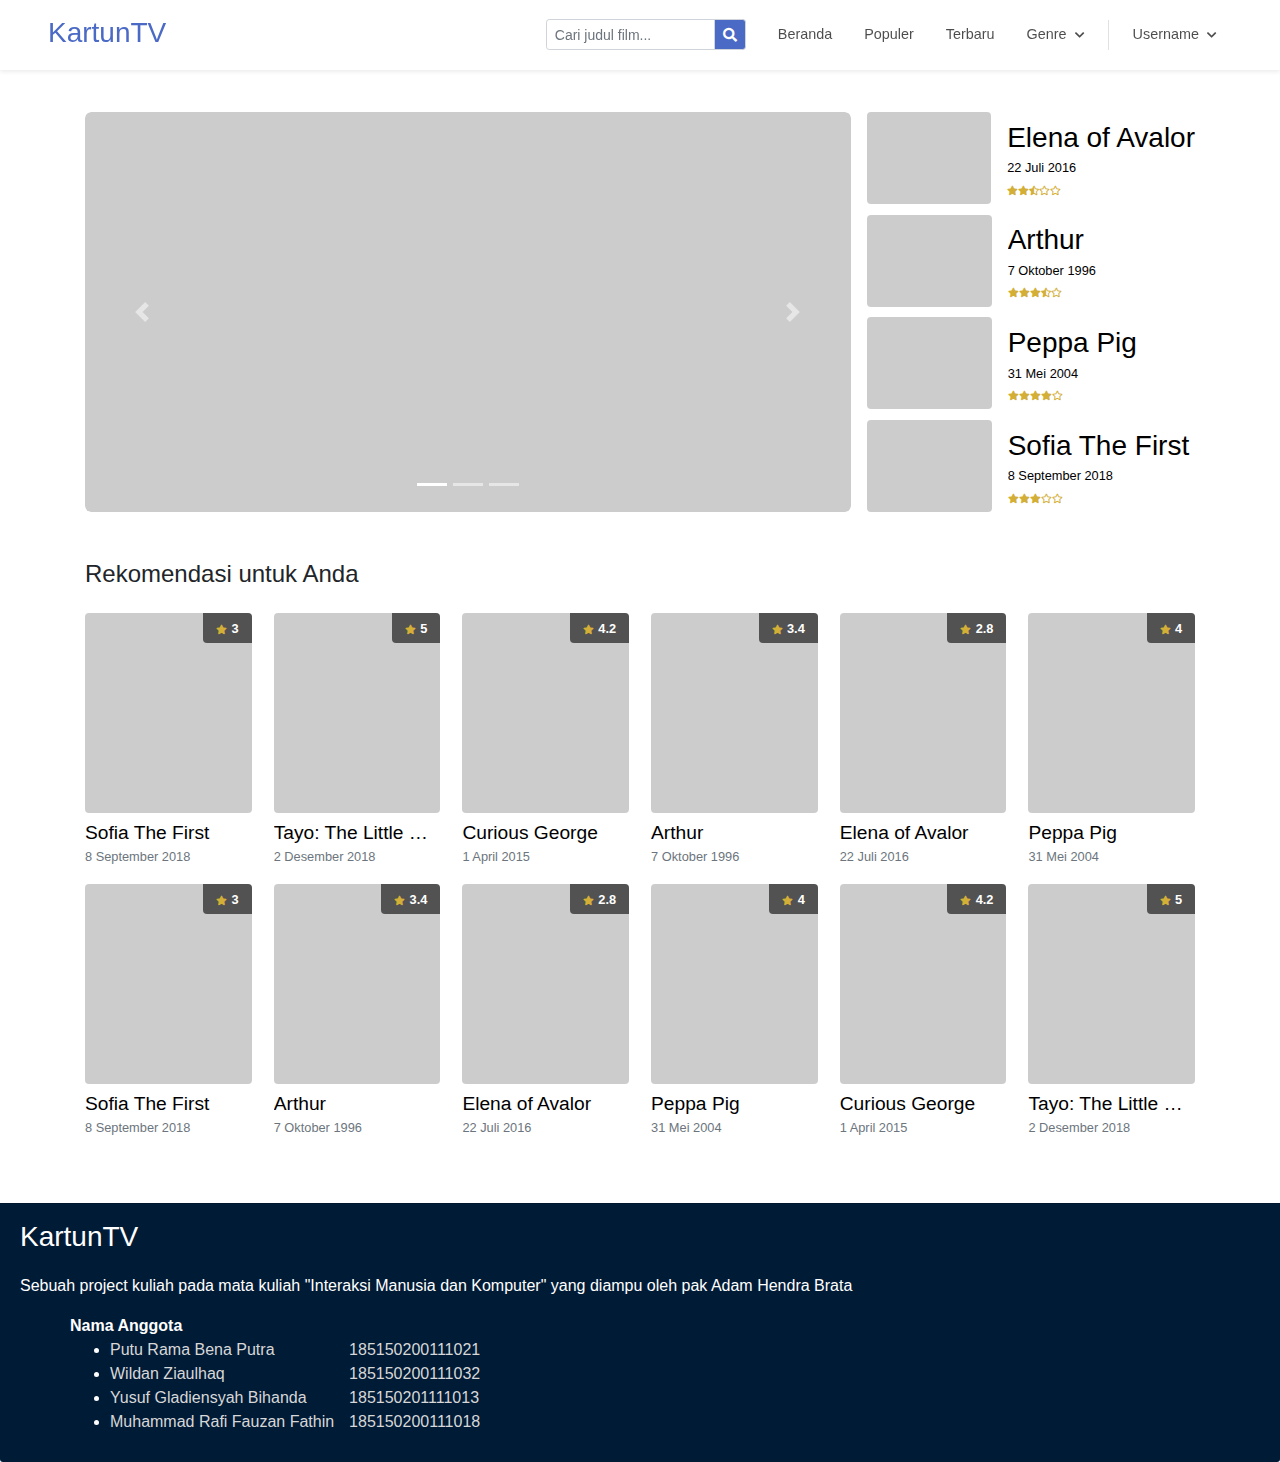
==== commit b716b512: "add footer, smooth navigation" ====
--- a/beranda.html
+++ b/beranda.html
@@ -1,5 +1,6 @@
 <!DOCTYPE html>
 <html lang="en">
+
 <head>
     <meta charset="UTF-8">
     <meta name="viewport" content="width=device-width, initial-scale=1.0">
@@ -10,6 +11,7 @@
     <link rel="stylesheet" href="assets/css/style.css">
     <link rel="stylesheet" href="assets/css/beranda.css">
 </head>
+
 <body>
     <nav class="header shadow-sm position-fixed w-100">
         <div class="d-flex justify-content-between align-items-center px-md-5 pl-3 pr-2">
@@ -99,7 +101,8 @@
                     <span class="sr-only">Next</span>
                 </a>
             </div>
-            <div class="list ml-lg-3 mt-3 mt-lg-0 d-flex flex-lg-column justify-content-between flex-wrap flex-md-nowrap" id="featuredMovie">
+            <div class="list ml-lg-3 mt-3 mt-lg-0 d-flex flex-lg-column justify-content-between flex-wrap flex-md-nowrap"
+                id="featuredMovie">
                 <div class="item d-flex align-items-stretch flex-lg-row flex-column">
                     <div class="bg-img"></div>
                     <div class="overview ml-3 d-flex flex-column justify-content-center my-2">
@@ -285,6 +288,10 @@
         </div>
         <div class="list d-flex flex-wrap justify-content-between" id="recommendedMovie2"></div>
     </div>
+
+    <!-- footer -->
+    <div id="footer"></div>
+    
     <script src="assets/js/jquery-3.4.1.min.js"></script>
     <script src="assets/js/popper.min.js"></script>
     <script src="assets/js/bootstrap.min.js"></script>
@@ -302,7 +309,7 @@
                     const featuredData = getRandom(data.movies, 4);
                     featuredData.forEach(movie => {
                         const star = generateStar(movie.rating);
-    
+
                         featuredMovies += `
                             <a href="watch-film.html?id=${movie.id}" class="item d-flex align-items-stretch flex-lg-row flex-column mb-sm-0 mb-2">
                                 <div class="bg-img" style="background-image: url(${movie.img})"></div>
@@ -315,7 +322,7 @@
                         `;
                     });
                     $('#featuredMovie').html(featuredMovies);
-    
+
                     const recommendedMovies = generateMovieList(data.movies, data.movies.length);
                     $('#recommendedMovie').html(recommendedMovies);
                     const recommendedMovies2 = generateMovieList(data.movies, data.movies.length);
@@ -324,5 +331,7 @@
             });
         }
     </script>
+    
 </body>
+
 </html>--- a/assets/css/style.css
+++ b/assets/css/style.css
@@ -59,14 +59,14 @@
     z-index: 98;
 }
 
-.header .title {
+.title {
     font-size: 1.75rem;
     font-weight: 500;
 }
 
 .header .title:hover {
     text-decoration: none;
-    color: var(--primary-color);
+    color: var(--primary-dark-color);
 }
 
 .header .link {
@@ -211,6 +211,22 @@
   font-size: .8rem;
 }
 
+.footerStyle{
+    background-color: #001b36;
+    color: white;
+}
+
+footer a{
+    color : #d7d7d8;
+    white-space : normal;
+}
+
+
+footer a:hover{
+    text-decoration: none;
+    color: white;
+}
+
 @media (min-width: 576px) {
     
 }
